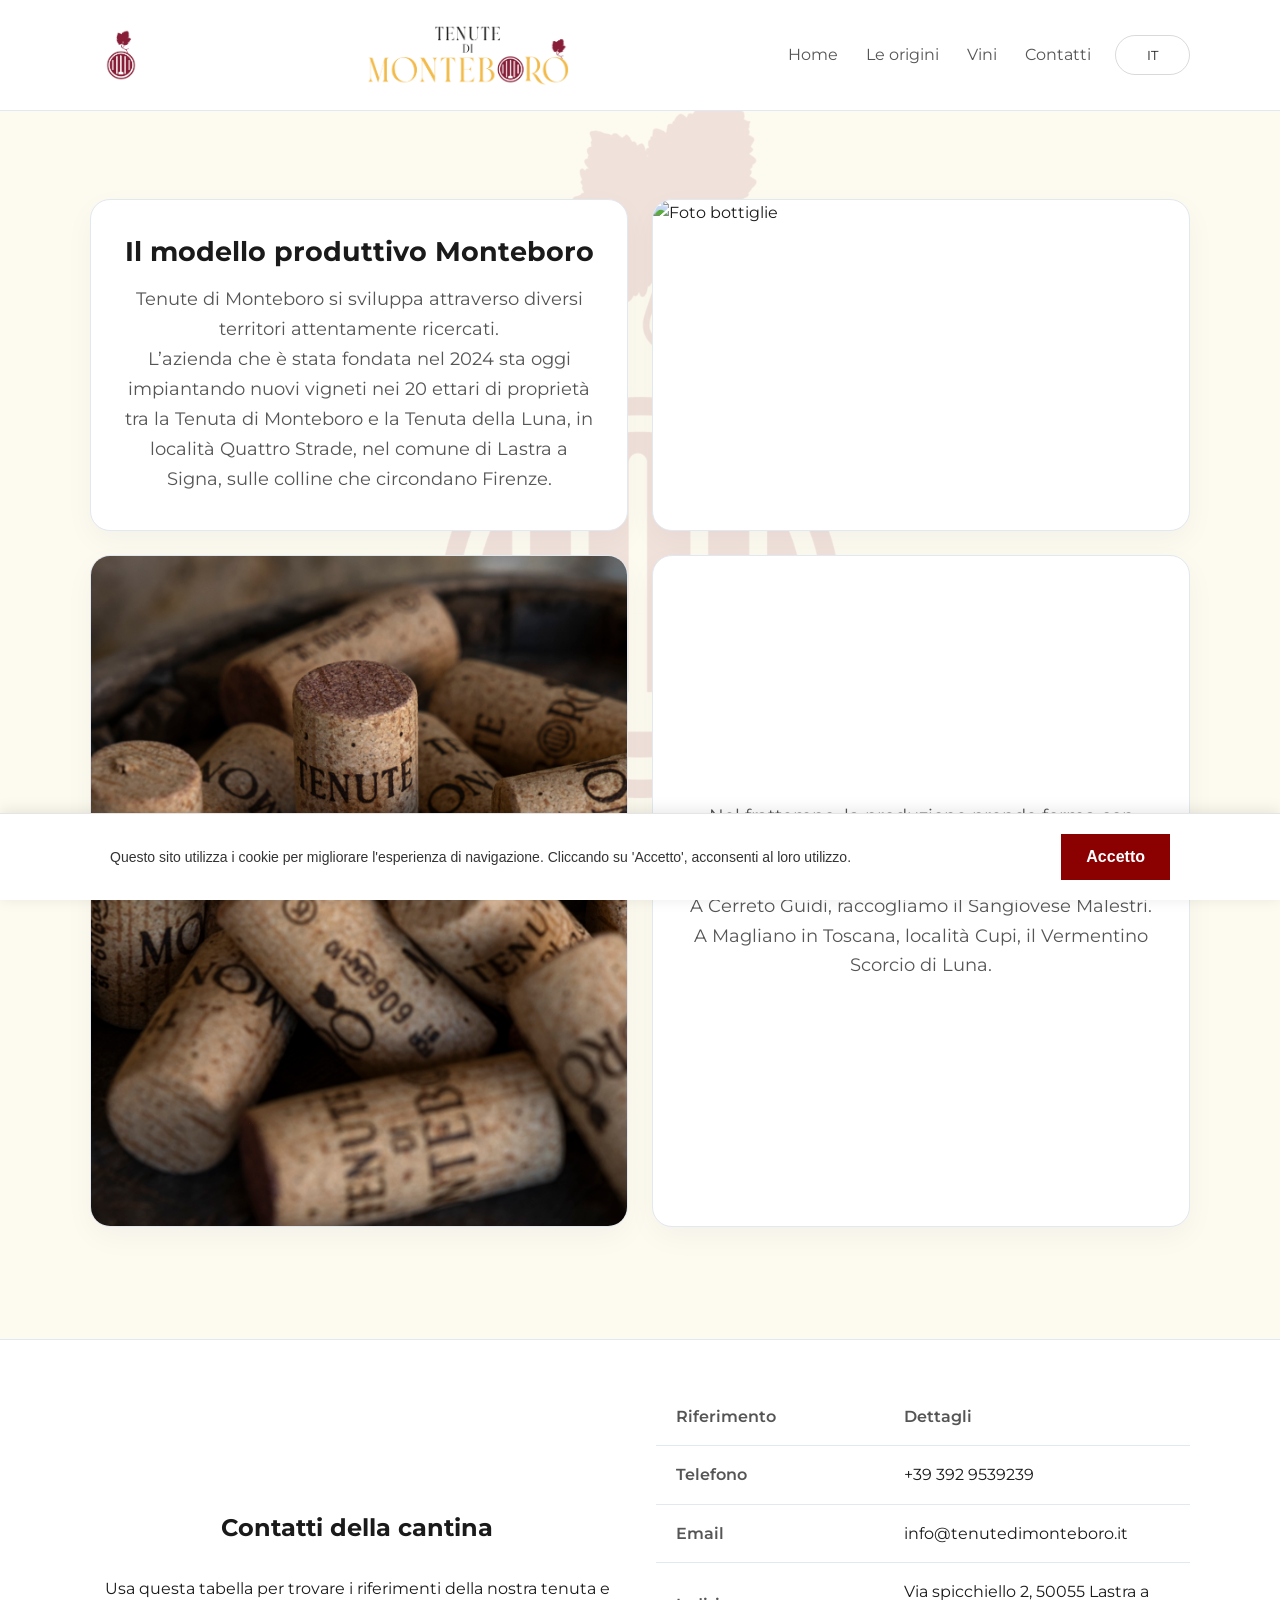
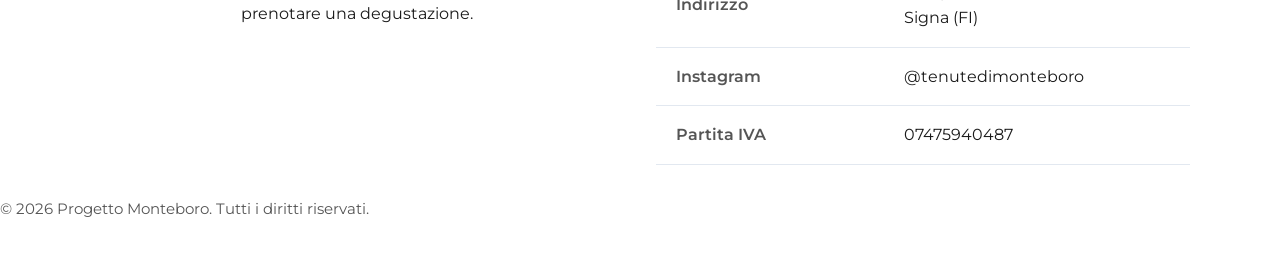
==== index.html @ 749d3441 "sistemato responsive" ====
<!DOCTYPE html>
<html lang="it">
<head>
  <meta charset="UTF-8" />
  <meta name="viewport" content="width=device-width, initial-scale=1.0" />
  <title>Tenute di Monteboro</title>
  <link rel="stylesheet" href="styles/style.css" />
</head>
<body>
  <header class="site-header">
    <div class="container header-inner">
      <a class="brand" href="index.html">
        <img class="brand-logo" src="images/fwfilevari/Pittogramma/Rosso_sfondo-trasparente.png" alt="Logo Tenute di Monteboro" />
        <img class="brand-title-image" src="images/fwfilevari/Colori_sfondo-trasparente.png" alt="Tenute di Monteboro" />
      </a>
      <div class="header-actions">
        <button class="nav-toggle" type="button" aria-expanded="false" aria-controls="main-menu" data-i18n="nav.menu">
          Menu
        </button>
        <nav id="main-menu" class="main-nav" aria-label="Menu principale">
          <ul class="nav-list">
            <li><a href="index.html" data-i18n="nav.home">Home</a></li>
            <li><a href="pages/origins.html">Le origini</a></li>
            <li><a href="pages/wines.html" data-i18n="nav.about">Vini</a></li>
            <li><a href="#contact-footer" data-i18n="nav.contact">Contatti</a></li>
          </ul>
        </nav>
        <div class="lang-menu" aria-haspopup="true">
          <button class="lang-toggle nav-toggle" type="button" aria-expanded="false">IT</button>
          <ul class="lang-dropdown" aria-label="Seleziona lingua">
            <li><button type="button" data-lang="it">Italiano</button></li>
            <li><button type="button" data-lang="en">English</button></li>
            <li><button type="button" data-lang="de">Deutsch</button></li>
          </ul>
        </div>
      </div>
    </div>
  </header>

  <main>

    <section id="about" class="info-section">
      <div class="container homepage-grid">
        <article class="home-card home-card-text top-left">
          <h2 data-i18n="home.box1.title">Il modello produttivo Monteboro</h2>
          <p data-i18n="home.box1.text">Tenute di Monteboro si sviluppa attraverso diversi territori attentamente ricercati.<br />L’azienda che è stata fondata nel 2024 sta oggi impiantando nuovi vigneti nei 20 ettari di proprietà tra la Tenuta di Monteboro e la Tenuta della Luna, in località Quattro Strade, nel comune di Lastra a Signa, sulle colline che circondano Firenze.</p>
        </article>

        <article class="home-card home-card-image">
          <img src="images/fwfilevari/foto-bottiglie.jpg" alt="Foto bottiglie" />
        </article>

        <article class="home-card home-card-image">
          <img src="images/fwfilevari/foto-tappi.jpg" alt="Foto tappi" />
        </article>

        <article class="home-card home-card-text bottom-right">
          <p data-i18n="home.box2.text">Nel frattempo, la produzione prende forma con vigneti in gestione, selezionati per esprimere al meglio ogni varietà.<br />A Cerreto Guidi, raccogliamo il Sangiovese Malestri.<br />A Magliano in Toscana, località Cupi, il Vermentino Scorcio di Luna.</p>
        </article>
      </div>
    </section>
  </main>

  <footer id="contact-footer" class="site-footer">
    <div class="container footer-grid">
      <div class="footer-copy">
        <h2 data-i18n="footer.heading">Contatti aziendali</h2>
        <p data-i18n="footer.description">Utilizza questa tabella per inserire tutti i riferimenti utili ai clienti e ai fornitori.</p>
      </div>
      <div class="table-wrapper">
        <table class="contact-table">
          <thead>
            <tr>
              <th data-i18n="table.ref">Riferimento</th>
              <th data-i18n="table.details">Dettagli</th>
            </tr>
          </thead>
          <tbody>
            <tr>
              <th data-i18n="table.phone">Telefono</th>
              <td><a href="tel:+393929539239">+39 392 9539239</a></td>
            </tr>
            <tr>
              <th data-i18n="table.email">Email</th>
              <td><a href="mailto:info@tenutedimonteboro.it?subject=Richiesta%20informazioni">info@tenutedimonteboro.it</a></td>
            </tr>
            <tr>
              <th data-i18n="table.address">Indirizzo</th>
              <td><a href="https://www.google.com/maps/search/?api=1&query=Via%20spicchiello%202%2C%2050055%20Lastra%20a%20Signa%20%28FI%29" target="_blank" rel="noopener noreferrer">Via spicchiello 2, 50055 Lastra a Signa (FI)</a></td>
            </tr>
            <tr>
              <th>Instagram</th>
              <td><a href="https://www.instagram.com/tenutedimonteboro/" target="_blank" rel="noopener noreferrer">@tenutedimonteboro</a></td>
            </tr>
            <tr>
              <th data-i18n="table.vat">Partita IVA</th>
              <td>07475940487</td>
            </tr>
          </tbody>
        </table>
      </div>
    </div>
    <p class="footer-note" data-i18n="footer.note">© 2026 Progetto Monteboro. Tutti i diritti riservati.</p>
  </footer>

  <script src="scripts/main.js"></script>
</body>
</html>
---- styles/style.css ----
@import url('https://fonts.googleapis.com/css2?family=Cinzel:wght@400;500;600;700&family=Montserrat:wght@400;500;600;700;800&display=swap');

:root {
  --bg: #FDFAF0;
  --surface: #ffffff;
  --text: #1a1a1a;
  --muted: #555555;
  --primary: #2f7cff;
  --primary-dark: #1c5ac9;
  --border: #e2e8f0;
  --shadow: 0 16px 40px rgba(0, 0, 0, 0.07);
}

* {
  box-sizing: border-box;
}

html {
  scroll-behavior: smooth;
}

body {
  margin: 0;
  min-height: 100vh;
  display: flex;
  flex-direction: column;
  font-family: 'Montserrat', system-ui, -apple-system, BlinkMacSystemFont, "Segoe UI", sans-serif;
  background-color: var(--bg);
  background-image: url('../images/fwfilevari/pittogramma-sfondo.png');
  background-repeat: no-repeat;
  background-position: center 52%;
  background-size: contain;
  background-attachment: fixed;
  color: var(--text);
  line-height: 1.6;
  overflow-x: hidden;
}

img {
  max-width: 100%;
  display: block;
}

button {
  font: inherit;
}

.container {
  width: min(1100px, calc(100% - 2rem));
  margin: 0 auto;
}

.site-header {
  background: var(--surface);
  border-bottom: 1px solid var(--border);
  padding: 1.5rem 0;
  position: sticky;
  top: 0;
  z-index: 10;
}

.header-inner {
  display: flex;
  align-items: center;
  justify-content: space-between;
  gap: 1rem;
  flex-wrap: wrap;
}

.header-actions {
  display: flex;
  align-items: center;
  gap: 1rem;
  margin-left: auto;
  flex-wrap: wrap;
}

.brand {
  display: grid;
  grid-template-columns: auto 1fr;
  align-items: center;
  flex: 1 1 auto;
  min-width: 0;
  font-weight: 800;
  font-size: clamp(1.35rem, 2.2vw, 1.85rem);
  letter-spacing: -0.04em;
  text-decoration: none;
  color: var(--text);
  line-height: 1.1;
}

.brand-logo {
  height: clamp(42px, 5vw, 62px);
  width: auto;
  display: block;
  flex-shrink: 0;
  margin-right: 1rem;
}

.brand-title-image {
  height: clamp(42px, 5vw, 62px);
  width: auto;
  max-width: min(500px, 58vw);
  display: block;
  flex-shrink: 0;
  justify-self: center;
}

.nav-toggle {
  display: none;
  border: 1px solid var(--border);
  background: transparent;
  color: var(--text);
  padding: 0.85rem 1rem;
  border-radius: 999px;
  cursor: pointer;
}

.main-nav {
  display: flex;
}

.nav-list {
  list-style: none;
  display: flex;
  align-items: center;
  gap: clamp(0.85rem, 2vw, 1.5rem);
  margin: 0;
  padding: 0;
  flex-wrap: wrap;
}

.nav-list a {
  color: var(--muted);
  text-decoration: none;
  font: inherit;
  cursor: pointer;
  padding: 0.5rem 0.25rem;
  transition: color 0.2s ease;
}

.nav-list a:hover {
  color: var(--text);
}

.lang-menu {
  position: relative;
}

.lang-toggle {
  border: 1px solid var(--border);
  background: transparent;
  color: var(--text);
  padding: 0.85rem 1rem;
  border-radius: 999px;
  cursor: pointer;
}

.lang-dropdown {
  position: absolute;
  right: 0;
  top: calc(100% + 0.5rem);
  min-width: 180px;
  background: var(--surface);
  border: 1px solid var(--border);
  box-shadow: var(--shadow);
  border-radius: 0.85rem;
  padding: 0.5rem 0;
  opacity: 0;
  visibility: hidden;
  transform: translateY(0.5rem);
  transition: opacity 0.2s ease, visibility 0.2s ease, transform 0.2s ease;
  z-index: 20;
}

.lang-menu.open .lang-dropdown {
  opacity: 1;
  visibility: visible;
  transform: translateY(0);
}

.lang-dropdown li {
  list-style: none;
}

.lang-dropdown button {
  width: 100%;
  border: none;
  background: transparent;
  padding: 0.75rem 1rem;
  text-align: left;
  color: var(--text);
  cursor: pointer;
}

.lang-dropdown button:hover {
  background: #f3f4f6;
}

main {
  flex: 1;
  padding: 2.5rem 0 4rem;
}

.contact-table a {
  color: var(--text);
  text-decoration: none;
}

.contact-table a:hover,
.contact-table a:focus-visible {
  color: var(--text);
  text-decoration: underline;
}

.site-footer {
  margin-top: auto;
  color: var(--text);
  background: var(--surface);
  border-top: 1px solid var(--border);
  padding: 3rem 0 2rem;
}

.hero {
  padding: 4rem 0 3rem;
}

.hero-content {
  max-width: 720px;
}

.eyebrow {
  margin: 0 0 1rem;
  text-transform: uppercase;
  letter-spacing: 0.16em;
  font-size: 0.85rem;
  color: var(--primary);
}

.hero h1 {
  margin: 0 0 1.25rem;
  font-size: clamp(2.75rem, 5vw, 4.5rem);
  line-height: 1.05;
}

.hero p {
  margin: 0 0 1.75rem;
  max-width: 42rem;
  color: var(--muted);
  font-size: 1.05rem;
}

.hero-actions {
  display: flex;
  flex-wrap: wrap;
  gap: 1rem;
}

.wine-hero {
  background: transparent;
  margin-top: -2.5rem;
  padding-top: 4rem;
}

.wine-section {
  padding: 3rem 0;
}

.wine-grid {
  display: grid;
  grid-template-columns: repeat(auto-fit, minmax(min(100%, 280px), 1fr));
  gap: 2rem;
}

.wine-card {
  position: relative;
  background: var(--surface);
  border: 1px solid rgba(46, 79, 107, 0.1);
  border-radius: 1.5rem;
  overflow: hidden;
  transition: transform 0.3s ease, box-shadow 0.3s ease;
  box-shadow: 0 20px 45px rgba(15, 35, 54, 0.06);
}

.wine-card-link {
  display: block;
  color: inherit;
  text-decoration: none;
  height: 100%;
}

.wine-card-link article {
  height: 100%;
}

.wine-card--white {
  --wine-title-color: #7f9d76;
}

.wine-card--red {
  --wine-title-color: #a33a50;
}

.wine-card:hover {
  transform: translateY(-6px);
  box-shadow: 0 24px 50px rgba(15, 35, 54, 0.12);
}

.wine-photo {
  background: transparent;
  padding: 0;
  overflow: visible;
}

.wine-photo img {
  width: 100%;
  height: auto;
  display: block;
}

.wine-content {
  padding: 1.75rem 1.75rem 2rem;
  text-align: center;
}

.wine-content h2 {
  margin: 0.1rem 0 0.35rem;
  font-size: 1.55rem;
  text-transform: uppercase;
  font-family: 'Cinzel', serif;
  color: var(--wine-title-color, var(--text));
  letter-spacing: 0.06em;
}

.wine-label-brand {
  margin: 0;
  font-size: 0.78rem;
  letter-spacing: 0.24em;
  text-transform: uppercase;
  color: var(--muted);
}

.wine-label-year {
  margin: 0.25rem 0 0;
  font-family: 'Cinzel', serif;
  font-size: 0.95rem;
  letter-spacing: 0.14em;
  color: var(--wine-title-color, var(--text));
}

.wine-content p:not(.wine-label-brand):not(.wine-label-year) {
  margin: 0;
  color: var(--muted);
  line-height: 1.75;
}

.wine-card--white .wine-content {
  background: linear-gradient(180deg, rgba(127, 157, 118, 0.08), rgba(255, 255, 255, 0));
}

.wine-card--red .wine-content {
  background: linear-gradient(180deg, rgba(163, 58, 80, 0.08), rgba(255, 255, 255, 0));
}

.wine-detail-page {
  padding: 4rem 0 5rem;
}

.wine-detail-page--white {
  --wine-title-color: #7f9d76;
}

.wine-detail-page--red {
  --wine-title-color: #a33a50;
}

.wine-detail-hero {
  padding: 0 0 2rem;
}

.wine-detail-hero .hero-content {
  max-width: 780px;
}

.wine-detail-title {
  margin: 0;
  text-transform: uppercase;
  font-family: 'Cinzel', serif;
  color: var(--wine-title-color, var(--text));
  letter-spacing: 0.06em;
}

.wine-detail-hero h1.wine-detail-title {
  font-size: clamp(2.75rem, 5vw, 4.5rem);
  line-height: 1.05;
  margin-bottom: 1.25rem;
}

.wine-detail-section {
  padding: 0 0 1rem;
}

.wine-detail-layout {
  display: grid;
  grid-template-columns: minmax(280px, 0.9fr) minmax(320px, 1.1fr);
  gap: clamp(1.5rem, 4vw, 3.5rem);
  align-items: center;
  background: var(--surface);
  border: 1px solid rgba(46, 79, 107, 0.1);
  border-radius: 2rem;
  box-shadow: 0 20px 45px rgba(15, 35, 54, 0.06);
  padding: clamp(1.25rem, 3vw, 2rem);
}

.wine-detail-visual {
  background: #fbfaf3;
  border-radius: 1.5rem;
  padding: clamp(1rem, 3vw, 2rem);
  display: flex;
  align-items: center;
  justify-content: center;
  min-height: 100%;
}

.wine-detail-visual img {
  width: 100%;
  max-width: 470px;
  height: auto;
  object-fit: contain;
}

.wine-detail-content {
  padding: clamp(0.5rem, 1vw, 0.75rem) 0;
}

.wine-detail-kicker {
  margin: 0 0 0.85rem;
  text-transform: uppercase;
  letter-spacing: 0.16em;
  font-size: 0.8rem;
  color: var(--primary);
}

.wine-detail-content h2 {
  font-size: clamp(2rem, 4vw, 3.2rem);
  line-height: 1.05;
}

.wine-detail-content p {
  margin: 0 0 1.1rem;
  color: var(--muted);
  font-size: 1.05rem;
  line-height: 1.8;
}

.wine-detail-notes {
  margin: 1.5rem 0 0;
  padding: 0;
  list-style: none;
  display: grid;
  gap: 0.75rem;
}

.wine-detail-notes li {
  padding-left: 1rem;
  border-left: 3px solid var(--wine-title-color, var(--primary));
  color: var(--text);
}

.button {
  display: inline-flex;
  align-items: center;
  justify-content: center;
  padding: 1rem 1.75rem;
  background: var(--primary);
  color: #fff;
  text-decoration: none;
  border-radius: 999px;
  transition: background 0.2s ease, transform 0.2s ease;
}

.button:hover {
  background: var(--primary-dark);
  transform: translateY(-1px);
}

.button.secondary {
  background: #f3f4f6;
  color: var(--text);
}

.info-section {
  padding: 3rem 0;
}

.homepage-grid {
  display: grid;
  grid-template-columns: repeat(2, minmax(0, 1fr));
  gap: 1.5rem;
}

.home-card {
  background: var(--surface);
  border: 1px solid var(--border);
  border-radius: 1.25rem;
  padding: 2rem;
  min-height: 240px;
  display: flex;
  flex-direction: column;
  justify-content: center;
  box-shadow: 0 10px 30px rgba(15, 35, 54, 0.04);
}

.home-card-text {
  justify-content: center;
  text-align: center;
  padding: 2.25rem 2rem;
}

.home-card-text h2 {
  margin: 0 0 1rem;
  font-size: clamp(1.35rem, 2.1vw, 1.8rem);
  line-height: 1.2;
}

.home-card-text p {
  margin: 0;
  color: var(--muted);
  font-size: clamp(1rem, 1.6vw, 1.1rem);
  line-height: 1.7;
}

.home-card-text p:last-child {
  margin-bottom: 0;
}

.home-card-image {
  padding: 0;
  overflow: hidden;
}

.home-card-image img {
  width: 100%;
  height: 100%;
  min-height: 240px;
  object-fit: cover;
  display: block;
}

.grid-two {
  display: grid;
  grid-template-columns: repeat(auto-fit, minmax(min(100%, 320px), 1fr));
  gap: 2rem;
  align-items: start;
}

.feature-list {
  display: grid;
  gap: 1rem;
}

.feature-list h3 {
  margin-top: 0;
}

.contact-card {
  background: var(--surface);
  border: 1px solid var(--border);
  border-radius: 1rem;
  padding: 2rem;
  margin-top: 2rem;
}

.site-footer {
  color: var(--text);
  background: var(--surface);
  border-top: 1px solid var(--border);
  padding: 3rem 0 2rem;
}

.footer-grid {
  display: grid;
  grid-template-columns: repeat(auto-fit, minmax(min(100%, 320px), 1fr));
  gap: 2rem;
  align-items: center;
}

.footer-copy {
  display: flex;
  flex-direction: column;
  justify-content: center;
  align-items: center;
  text-align: center;
  height: 100%;
}

.footer-copy h2 {
  margin: 0 0 0.75rem;
}

.table-wrapper {
  overflow-x: auto;
}

.contact-table {
  width: 100%;
  border-collapse: collapse;
  min-width: 320px;
}

.contact-table th,
.contact-table td {
  text-align: left;
  padding: 1rem 1.25rem;
  border-bottom: 1px solid var(--border);
}

.contact-table th {
  width: 35%;
  color: var(--muted);
  font-weight: 600;
}

.contact-table tbody tr:hover {
  background: #f9fbff;
}

.footer-note {
  margin: 2rem 0 0;
  color: var(--muted);
  font-size: 0.95rem;
}

.origins-page {
  padding: 4rem 0 5rem;
  min-height: 90vh;
  display: flex;
  align-items: center;
  justify-content: center;
}

.origins-container {
  max-width: 860px;
  text-align: center;
  padding: 0;
  min-height: 68vh;
}

.origins-title {
  margin: 0 0 1.5rem;
  font-size: clamp(2.2rem, 4.4vw, 3.1rem);
  line-height: 1.1;
  transition: opacity 0.25s ease, transform 0.25s ease;
}

.origins-title.is-hidden {
  opacity: 0;
  transform: translateY(-6px);
  pointer-events: none;
}

.origins-stage {
  position: relative;
}

.origins-panel {
  opacity: 0;
  transform: translateY(12px);
  transition: opacity 0.35s ease, transform 0.35s ease;
  pointer-events: none;
  position: absolute;
  inset: 0;
  width: 100%;
}

.origins-panel.is-active {
  opacity: 1;
  transform: translateY(0);
  pointer-events: auto;
  position: relative;
}

.origins-text {
  margin-bottom: 1.5rem;
}

.origins-text h2 {
  margin: 0 0 1rem;
  font-size: clamp(1.5rem, 2.8vw, 2rem);
}

.origins-text p {
  margin: 0;
  color: var(--muted);
  font-size: clamp(1.1rem, 2.2vw, 1.3rem);
  line-height: 1.7;
}

.origins-actions {
  display: inline-flex;
  align-items: center;
  justify-content: center;
  gap: 0.75rem;
  flex-wrap: wrap;
  margin-top: 0.5rem;
}

.origins-toggle,
.origins-arrow {
  border: 1px solid var(--border);
  background: var(--surface);
  color: var(--text);
  padding: 0.7rem 1rem;
  border-radius: 999px;
  cursor: pointer;
  transition: background 0.2s ease, transform 0.2s ease;
}

.origins-toggle:hover,
.origins-arrow:hover {
  background: #f4f6fa;
  transform: translateY(-1px);
}

.origins-arrow:disabled {
  opacity: 0.45;
  cursor: not-allowed;
  transform: none;
}

@media (max-width: 900px) {
  .homepage-grid {
    grid-template-columns: 1fr 1fr;
  }

  .grid-two {
    grid-template-columns: 1fr;
  }

  .wine-grid {
    grid-template-columns: 1fr;
  }

  .wine-detail-layout {
    grid-template-columns: 1fr;
  }

  .footer-grid {
    grid-template-columns: 1fr;
  }
}

@media (max-width: 760px) {
  .site-header {
    padding: 1.1rem 0;
  }

  .header-inner {
    align-items: flex-start;
  }

  .header-actions {
    width: 100%;
    justify-content: space-between;
    margin-left: 0;
  }

  .nav-toggle {
    display: inline-flex;
  }

  .main-nav {
    width: 100%;
    max-height: 0;
    overflow: hidden;
    transition: max-height 0.3s ease;
  }

  .main-nav.open {
    max-height: 420px;
  }

  .nav-list {
    flex-direction: column;
    align-items: stretch;
    gap: 0.5rem;
    padding: 1rem 0;
  }

  .nav-list a {
    width: 100%;
    text-align: left;
  }

  .lang-menu {
    width: 100%;
  }

  .lang-toggle {
    width: 100%;
    text-align: left;
  }
}

@media (max-width: 640px) {
  .container {
    width: calc(100% - 1.5rem);
  }

  .origins-page {
    padding: 2.5rem 0 4rem;
    min-height: 100vh;
  }

  .origins-container {
    padding: 2rem 1.25rem;
    min-height: auto;
  }

  .homepage-grid {
    grid-template-columns: 1fr;
  }

  .home-card {
    min-height: 220px;
    padding: 1.5rem;
  }

  .hero {
    padding: 2.5rem 0 1.75rem;
  }

  .hero h1 {
    font-size: clamp(2rem, 8vw, 2.8rem);
  }

  .hero p {
    font-size: 1rem;
  }

  .hero-actions {
    flex-direction: column;
    align-items: stretch;
  }

  .button {
    width: 100%;
  }

  .wine-content {
    padding: 1.5rem;
  }

  .wine-content h2 {
    font-size: 1.45rem;
  }

  .wine-detail-page {
    padding: 2.5rem 0 4rem;
  }

  .wine-detail-layout {
    padding: 1rem;
    border-radius: 1.5rem;
  }

  .wine-detail-visual {
    padding: 1rem;
  }

  .wine-detail-content h2 {
    font-size: 1.9rem;
  }

  .wine-detail-content p {
    font-size: 1rem;
  }

  .contact-card {
    padding: 1.5rem;
  }

  .contact-table {
    min-width: 280px;
  }

  .contact-table th,
  .contact-table td {
    padding: 0.8rem 0.9rem;
    font-size: 0.95rem;
  }
}

@media (max-width: 480px) {
  .site-header {
    padding: 0.95rem 0;
  }

  .brand {
    font-size: 1.2rem;
  }

  .brand-title-image {
    max-width: 70vw;
    height: clamp(38px, 10vw, 62px);
  }

  .brand-logo {
    height: clamp(38px, 10vw, 62px);
  }

  .nav-toggle,
  .lang-toggle {
    padding: 0.7rem 0.9rem;
  }

  .hero {
    padding: 2rem 0 1.5rem;
  }

  .hero h1 {
    font-size: clamp(1.7rem, 8vw, 2.2rem);
  }

  .site-footer {
    padding: 2.25rem 0 1.5rem;
  }

  .footer-note {
    font-size: 0.9rem;
  }
}
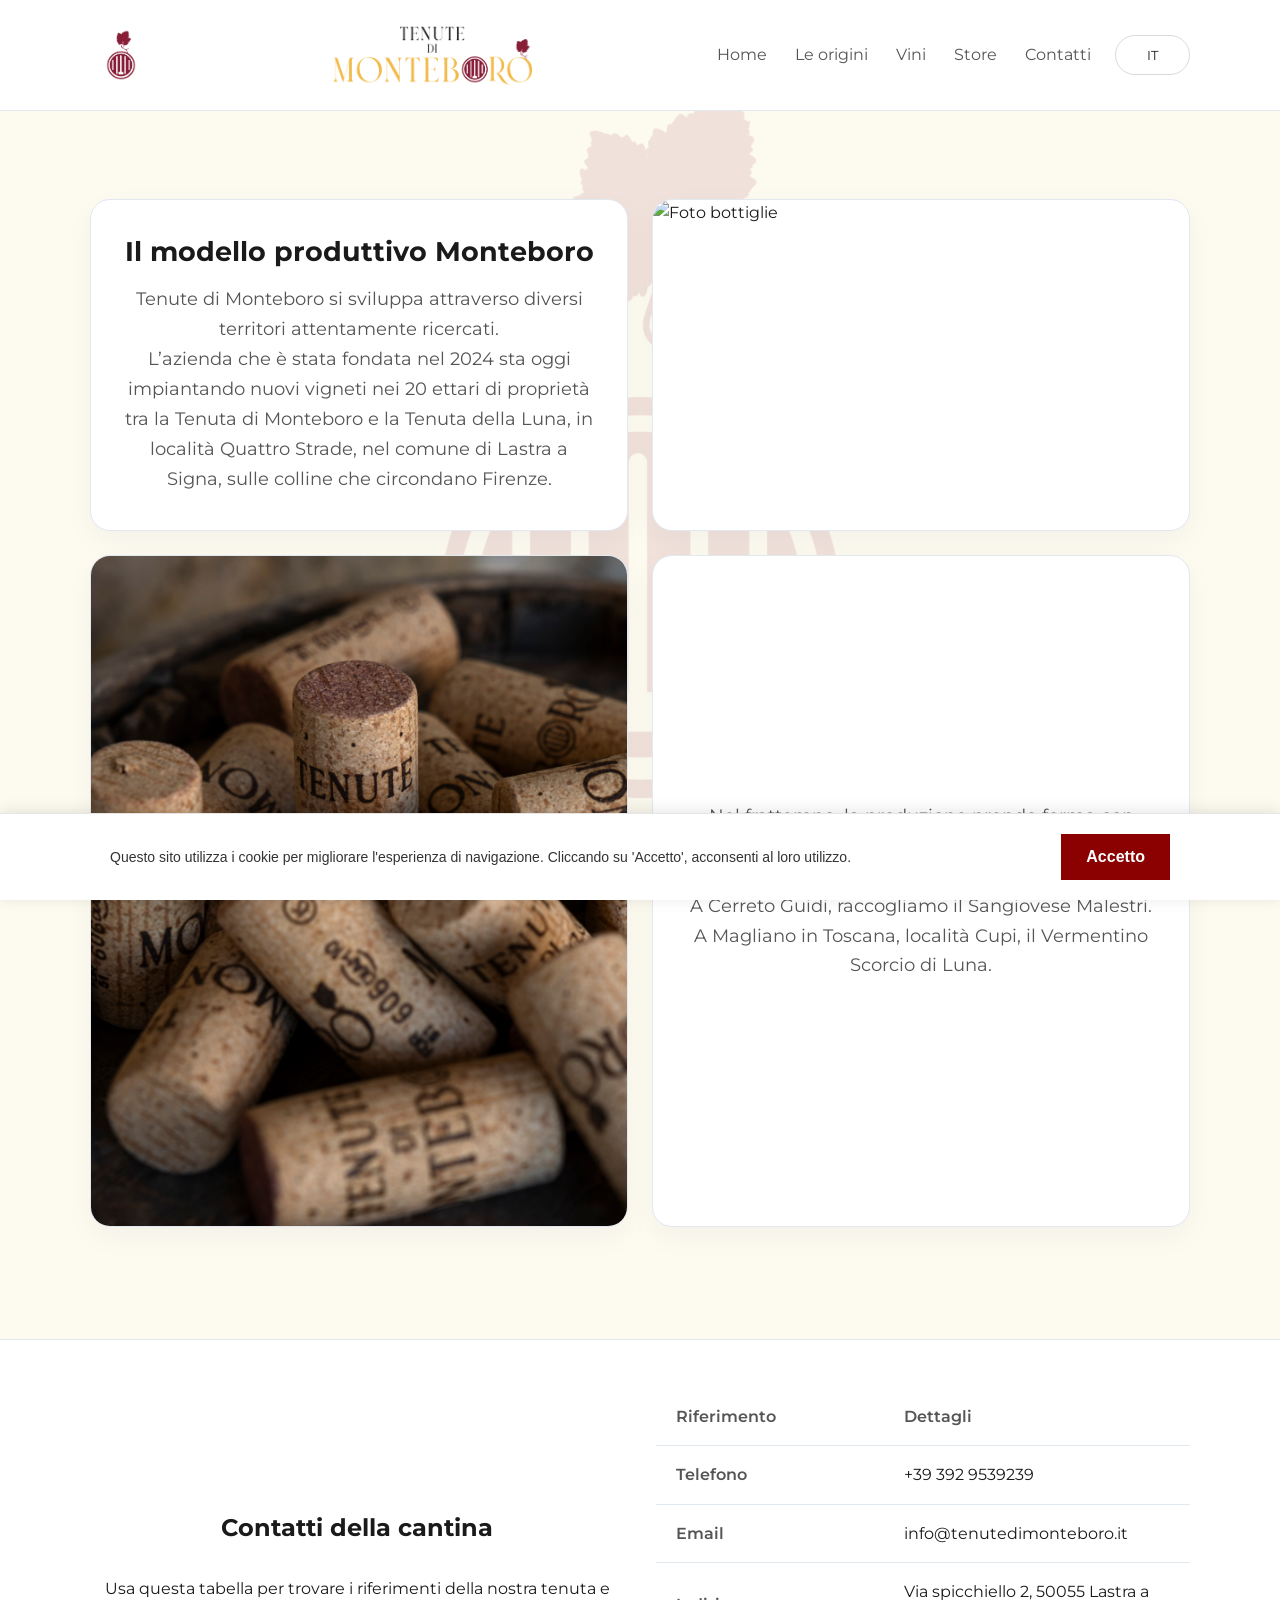
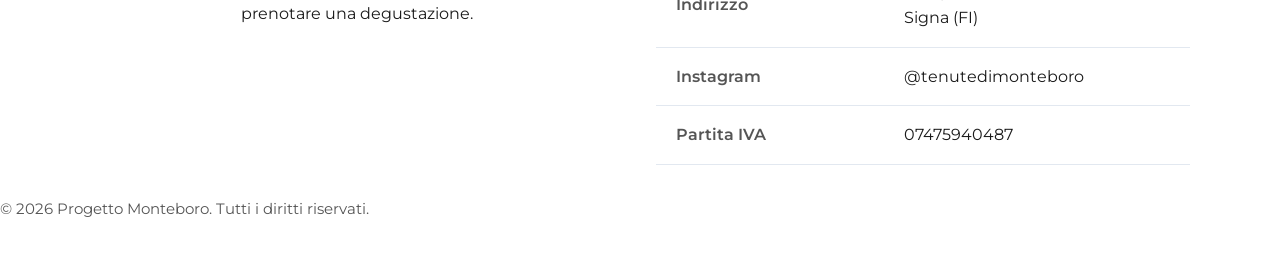
==== commit 9a57643d: "aggiunta pagina store" ====
--- a/index.html
+++ b/index.html
@@ -20,8 +20,9 @@
         <nav id="main-menu" class="main-nav" aria-label="Menu principale">
           <ul class="nav-list">
             <li><a href="index.html" data-i18n="nav.home">Home</a></li>
-            <li><a href="pages/origins.html">Le origini</a></li>
+            <li><a href="pages/origins.html" data-i18n="nav.origins">Le origini</a></li>
             <li><a href="pages/wines.html" data-i18n="nav.about">Vini</a></li>
+            <li><a href="pages/store.html" data-i18n="nav.store">Store</a></li>
             <li><a href="#contact-footer" data-i18n="nav.contact">Contatti</a></li>
           </ul>
         </nav>
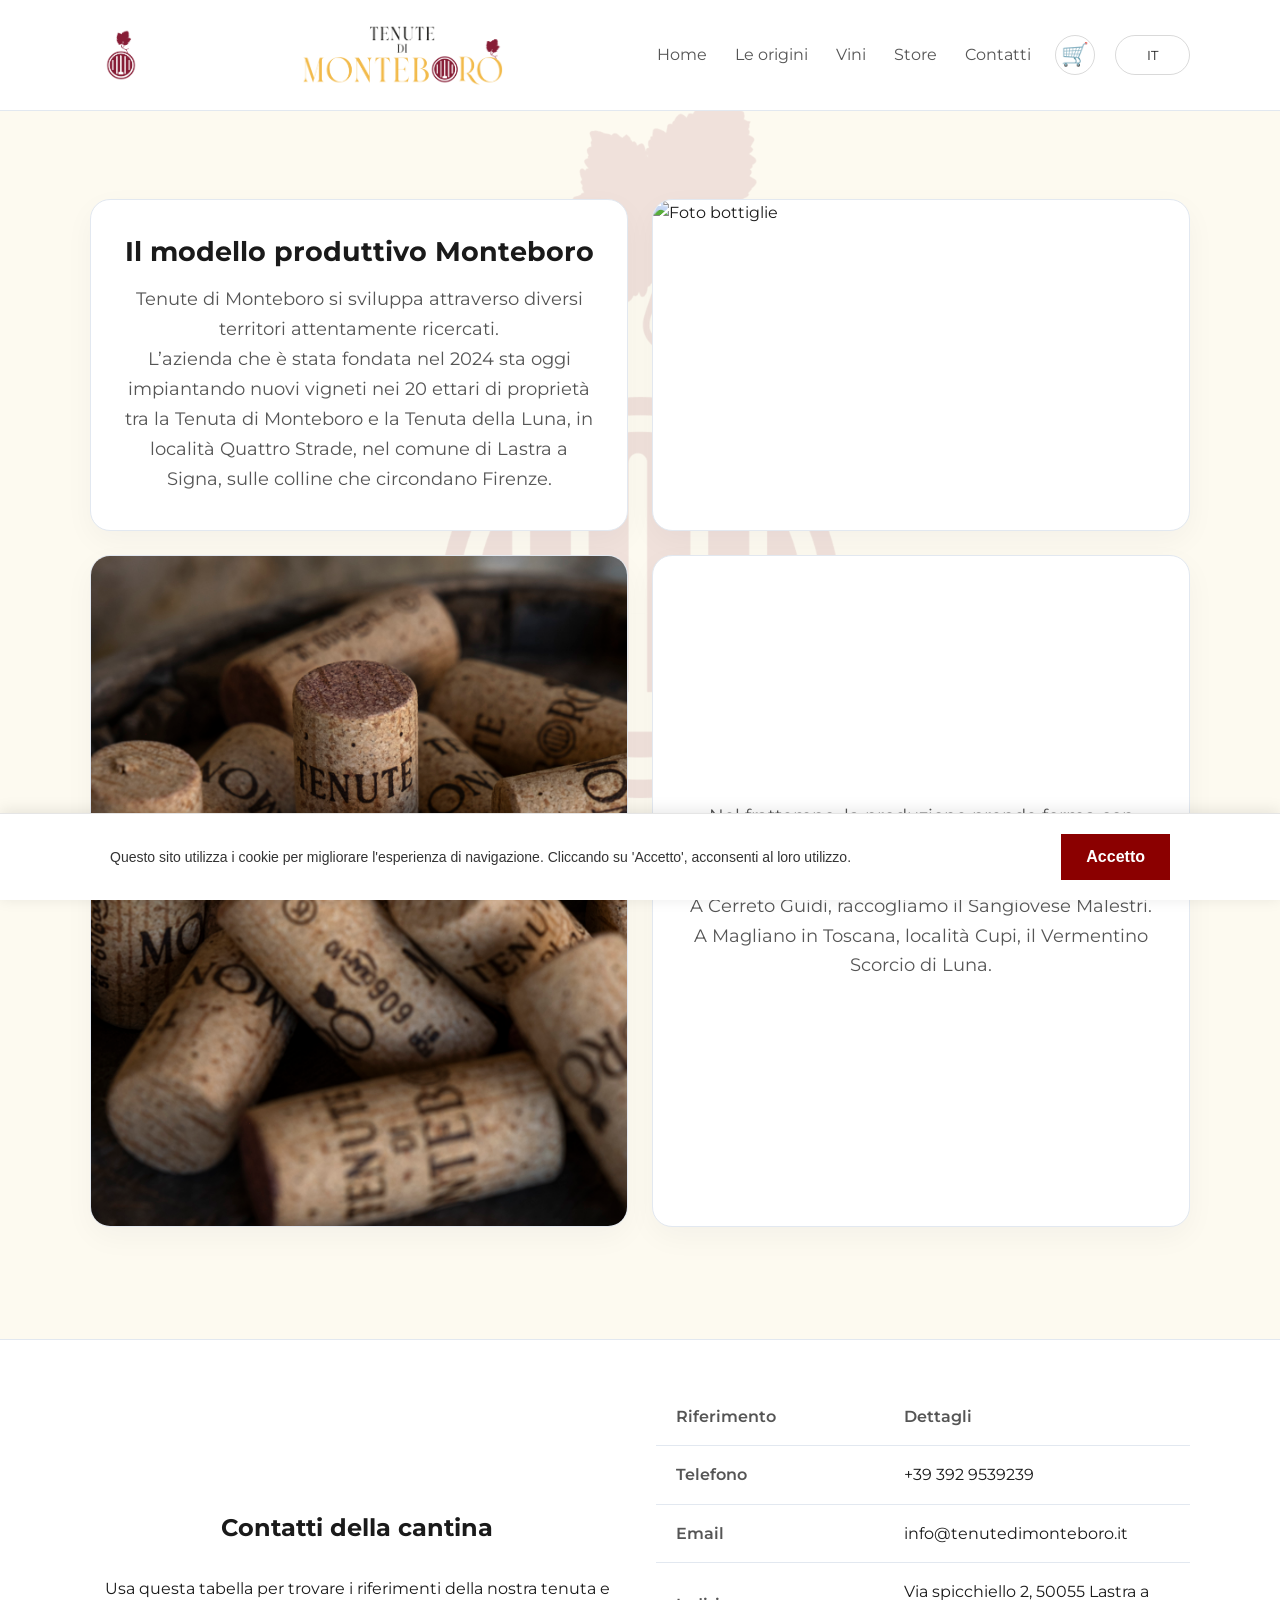
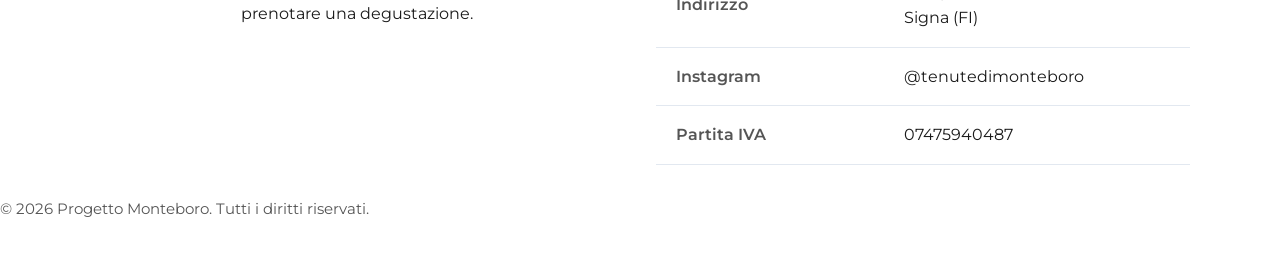
==== commit 16b9ca60: "aggiunta pagina store e carrello" ====
--- a/index.html
+++ b/index.html
@@ -24,8 +24,8 @@
             <li><a href="pages/wines.html" data-i18n="nav.about">Vini</a></li>
             <li><a href="pages/store.html" data-i18n="nav.store">Store</a></li>
             <li><a href="#contact-footer" data-i18n="nav.contact">Contatti</a></li>
-          </ul>
-        </nav>
+          </ul>          
+        </nav>        <a href="pages/cart.html" class="cart-icon-link" aria-label="Carrello">🛒</a>
         <div class="lang-menu" aria-haspopup="true">
           <button class="lang-toggle nav-toggle" type="button" aria-expanded="false">IT</button>
           <ul class="lang-dropdown" aria-label="Seleziona lingua">
--- a/styles/style.css
+++ b/styles/style.css
@@ -631,6 +631,128 @@
   font-size: 0.95rem;
 }
 
+/* Store Styles */
+.store-section {
+  padding: 3rem 0;
+}
+
+.wine-grid {
+  display: grid;
+  grid-template-columns: repeat(auto-fit, minmax(min(100%, 280px), 1fr));
+  gap: 2rem;
+}
+
+.wine-price {
+  font-weight: 700;
+  font-size: 1.25rem;
+  margin: 0.5rem 0;
+}
+
+.store-actions {
+  margin-top: 1.5rem;
+  display: flex;
+  flex-direction: column;
+  align-items: center;
+  gap: 1rem;
+}
+
+.quantity-selector {
+  display: flex;
+  align-items: center;
+  gap: 0.5rem; /* Smaller gap for buttons */
+  border: 1px solid var(--border);
+  border-radius: 999px; /* Make it rounded like the buttons */
+  padding: 0.2rem; /* Some padding inside the selector */
+}
+
+.quantity-btn {
+  background: transparent;
+  border: none;
+  color: var(--text);
+  font-size: 1.2rem;
+  font-weight: bold;
+  cursor: pointer;
+  width: 32px; /* Fixed width for buttons */
+  height: 32px; /* Fixed height for buttons */
+  display: flex;
+  align-items: center;
+  justify-content: center;
+  border-radius: 50%; /* Make them circular */
+  transition: background 0.2s ease;
+}
+
+.quantity-btn:hover {
+  background: rgba(0, 0, 0, 0.05);
+}
+
+.quantity-display {
+  font-size: 1rem;
+  font-weight: 600;
+  min-width: 20px; /* Ensure enough space for numbers */
+  text-align: center;
+}
+
+/* New style for the inverted button */
+.button--inverted {
+  background: var(--bg); /* Page background color */
+  color: var(--text); /* Text color for contrast */
+  border: 1px solid var(--border); /* Add a border for definition */
+}
+
+.button--inverted:hover {
+  background: var(--border); /* Slightly darker on hover */
+  transform: translateY(-1px);
+}
+
+.cart-icon-link {
+  display: flex;
+  align-items: center;
+  justify-content: center;
+  height: 32px; /* Match nav-toggle height */
+  width: 32px; /* Make it square */
+  border: 1px solid rgba(0, 0, 0, 0.15);
+  background: transparent;
+  font-size: 1.2rem; /* Adjust emoji size */
+  text-decoration: none;
+  color: var(--text);
+  border-radius: 50%; /* Make it circular */
+  cursor: pointer;
+  transition: background 0.2s ease;
+}
+
+.cart-icon-link:hover {
+  background: rgba(0, 0, 0, 0.05);
+}
+
+.cart-count {
+  position: absolute;
+  top: -8px; /* Adjust as needed */
+  right: -8px; /* Adjust as needed */
+  background-color: #8b0000; /* Red badge */
+  color: white;
+  border-radius: 50%;
+  padding: 2px 6px;
+  font-size: 0.75rem;
+  font-weight: bold;
+  min-width: 20px;
+  text-align: center;
+  line-height: 1;
+  box-shadow: 0 0 0 2px var(--surface); /* White border around badge */
+}
+
+@media (min-width: 768px) {
+  .cart-icon-link { height: 40px; width: 40px; font-size: 1.4rem; }
+}
+
+.quantity-selector input {
+  width: 60px;
+  padding: 0.4rem;
+  border: 1px solid var(--border);
+  border-radius: 4px;
+  text-align: center;
+  font-family: inherit;
+}
+
 .origins-page {
   padding: 4rem 0 5rem;
   min-height: 90vh;
